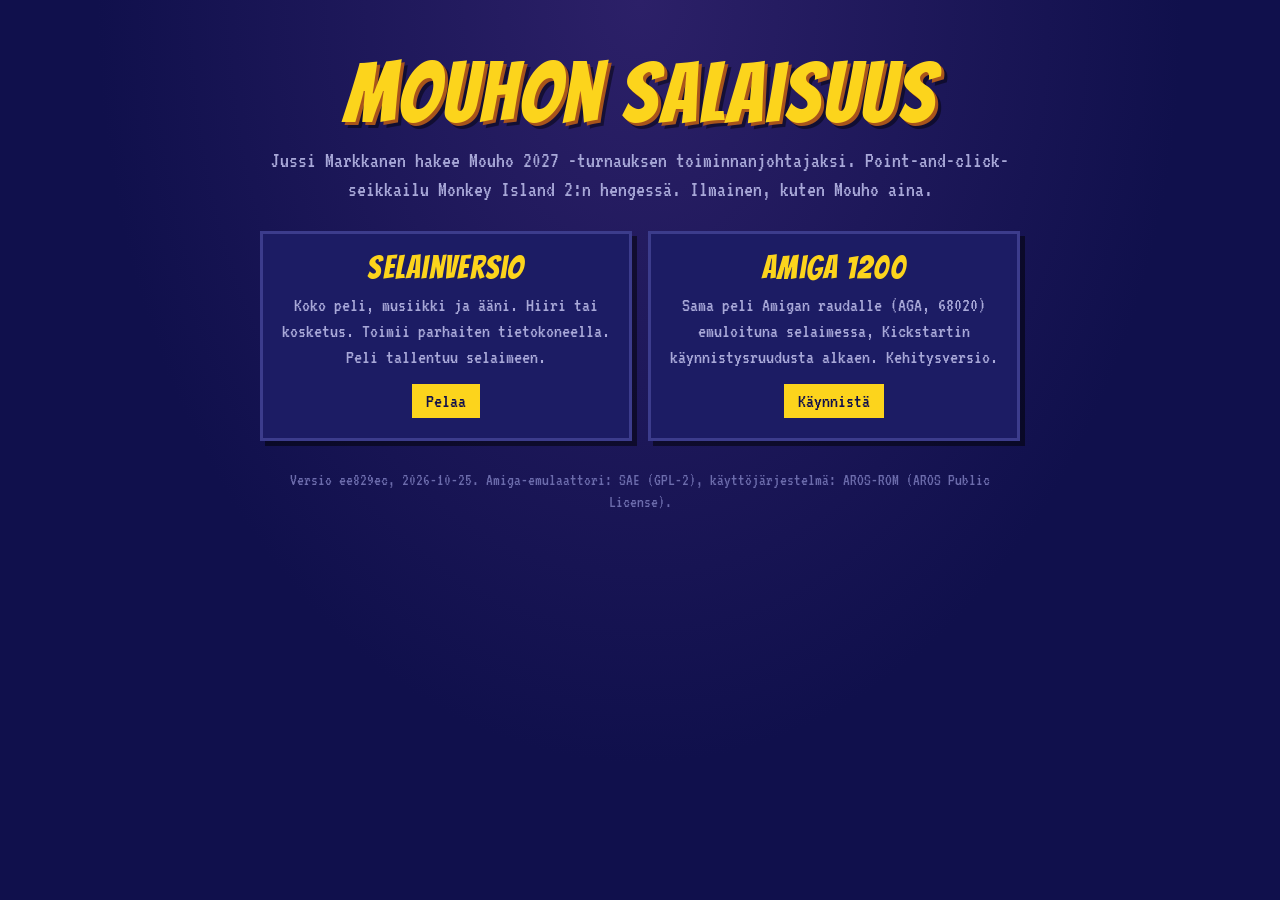
==== index.html @ 5fcc47ce "Mouhon salaisuus: nettiversio (ee829ec)" ====
<!doctype html>
<html lang="fi">
<head>
<meta charset="utf-8">
<meta name="viewport" content="width=device-width, initial-scale=1">
<title>Mouhon salaisuus</title>
<meta name="description" content="Jussi Markkanen ja Mouhon salaisuus: ilmainen point-and-click-seikkailu selaimessa ja Amiga 1200:lla.">
<link rel="preconnect" href="https://fonts.googleapis.com">
<link href="https://fonts.googleapis.com/css2?family=Bangers&family=VT323&display=swap" rel="stylesheet">
<style>
:root { --bg: #10104c; --ink: #fcfcfc; --muted: #a8a8d8; --gold: #fcd41c; --card: #1c1c64; --line: #3c3c8c; }
* { box-sizing: border-box; }
body { margin: 0; min-height: 100vh; background: radial-gradient(ellipse at top, #2c2068, var(--bg) 60%) fixed, var(--bg); color: var(--ink);
  font: 20px/1.3 VT323, monospace; padding: 16px; }
main { max-width: 760px; margin: max(4vh, 16px) auto; text-align: center; overflow-wrap: anywhere; }
h1 { font: 400 clamp(34px, 11vw, 84px)/1 Bangers, VT323, sans-serif; letter-spacing: .03em; color: var(--gold); margin: 0;
  text-shadow: 3px 3px 0 #a8541c, 6px 6px 0 rgba(0,0,0,.45); }
.sub { color: var(--muted); margin: 10px 0 28px; font-size: 22px; }
.cards { display: grid; grid-template-columns: repeat(auto-fit, minmax(min(260px, 100%), 1fr)); gap: 16px; }
a.card { display: block; text-decoration: none; color: var(--ink); background: var(--card); border: 3px solid var(--line); padding: 18px 16px 20px;
  box-shadow: 5px 5px 0 rgba(0,0,0,.5); transition: transform .08s, border-color .08s; }
a.card:hover, a.card:focus-visible { border-color: var(--gold); transform: translate(-2px, -2px); outline: none; }
.card b { display: block; font: 400 32px/1 Bangers, VT323, sans-serif; letter-spacing: .04em; color: var(--gold); margin-bottom: 8px; }
.card span { color: var(--muted); }
.card .go { display: inline-block; margin-top: 14px; padding: 4px 14px; background: var(--gold); color: var(--bg); }
footer { margin-top: 28px; color: #6c6cac; font-size: 17px; }
</style>
</head>
<body>
<main>
  <h1>Mouhon salaisuus</h1>
  <p class="sub">Jussi Markkanen hakee Mouho 2027 -turnauksen toiminnanjohtajaksi. Point-and-click-seikkailu Monkey Island 2:n hengessä. Ilmainen, kuten Mouho aina.</p>
  <div class="cards">
    <a class="card" href="peli/"><b>Selainversio</b><span>Koko peli, musiikki ja ääni. Hiiri tai kosketus. Toimii parhaiten tietokoneella. Peli tallentuu selaimeen.</span><br><span class="go">Pelaa</span></a>
    <a class="card" href="amiga/"><b>Amiga 1200</b><span>Sama peli Amigan raudalle (AGA, 68020) emuloituna selaimessa, Kickstartin käynnistysruudusta alkaen. Kehitysversio.</span><br><span class="go">Käynnistä</span></a>
  </div>
  <footer>Versio ee829ec, 2026-10-25. Amiga-emulaattori: SAE (GPL-2), käyttöjärjestelmä: AROS-ROM (AROS Public License).</footer>
</main>
</body>
</html>
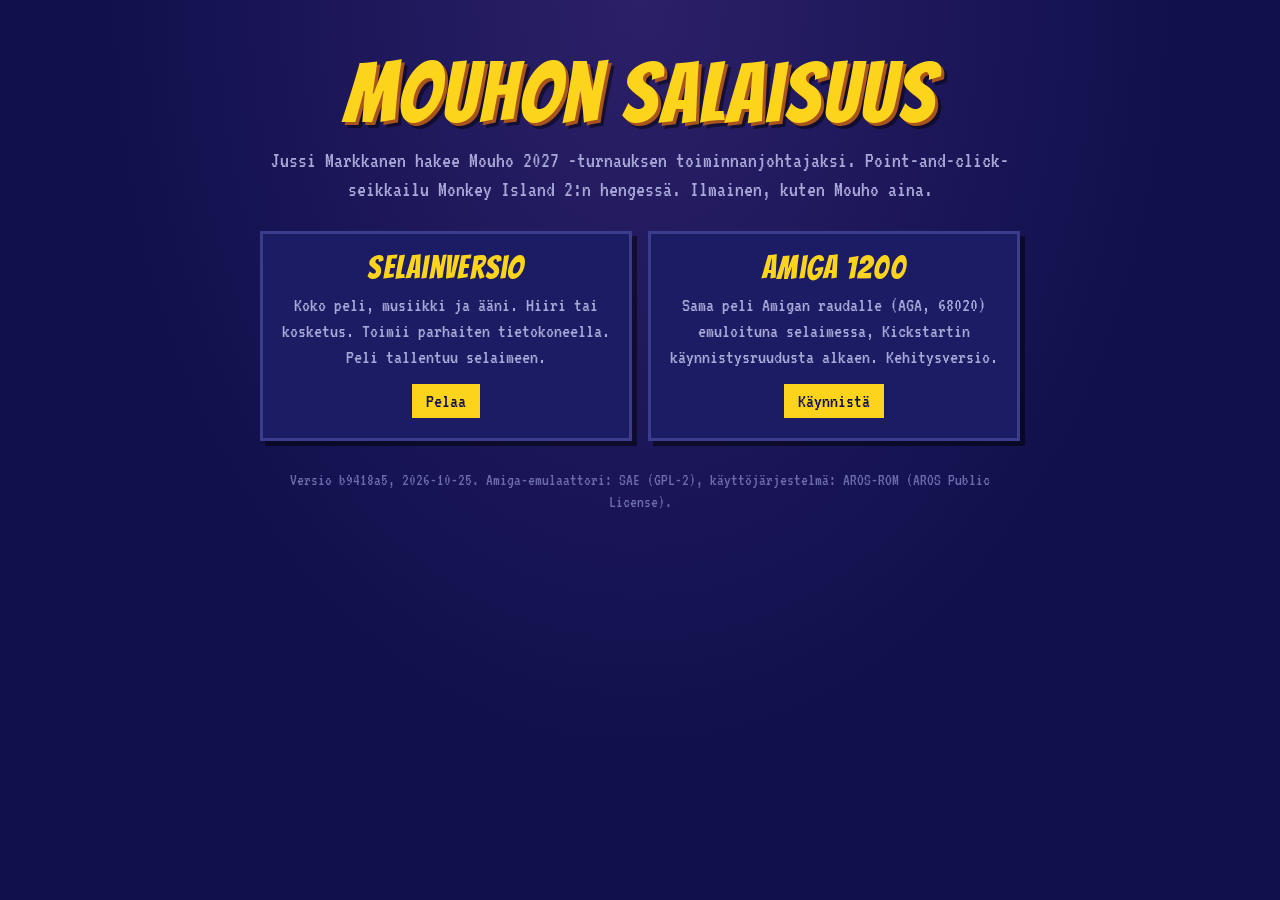
==== commit a740c74c: "Mouhon salaisuus: nettiversio (b9418a5), mobiiliversio" ====
--- a/index.html
+++ b/index.html
@@ -34,7 +34,7 @@
     <a class="card" href="peli/"><b>Selainversio</b><span>Koko peli, musiikki ja ääni. Hiiri tai kosketus. Toimii parhaiten tietokoneella. Peli tallentuu selaimeen.</span><br><span class="go">Pelaa</span></a>
     <a class="card" href="amiga/"><b>Amiga 1200</b><span>Sama peli Amigan raudalle (AGA, 68020) emuloituna selaimessa, Kickstartin käynnistysruudusta alkaen. Kehitysversio.</span><br><span class="go">Käynnistä</span></a>
   </div>
-  <footer>Versio ee829ec, 2026-10-25. Amiga-emulaattori: SAE (GPL-2), käyttöjärjestelmä: AROS-ROM (AROS Public License).</footer>
+  <footer>Versio b9418a5, 2026-10-25. Amiga-emulaattori: SAE (GPL-2), käyttöjärjestelmä: AROS-ROM (AROS Public License).</footer>
 </main>
 </body>
 </html>
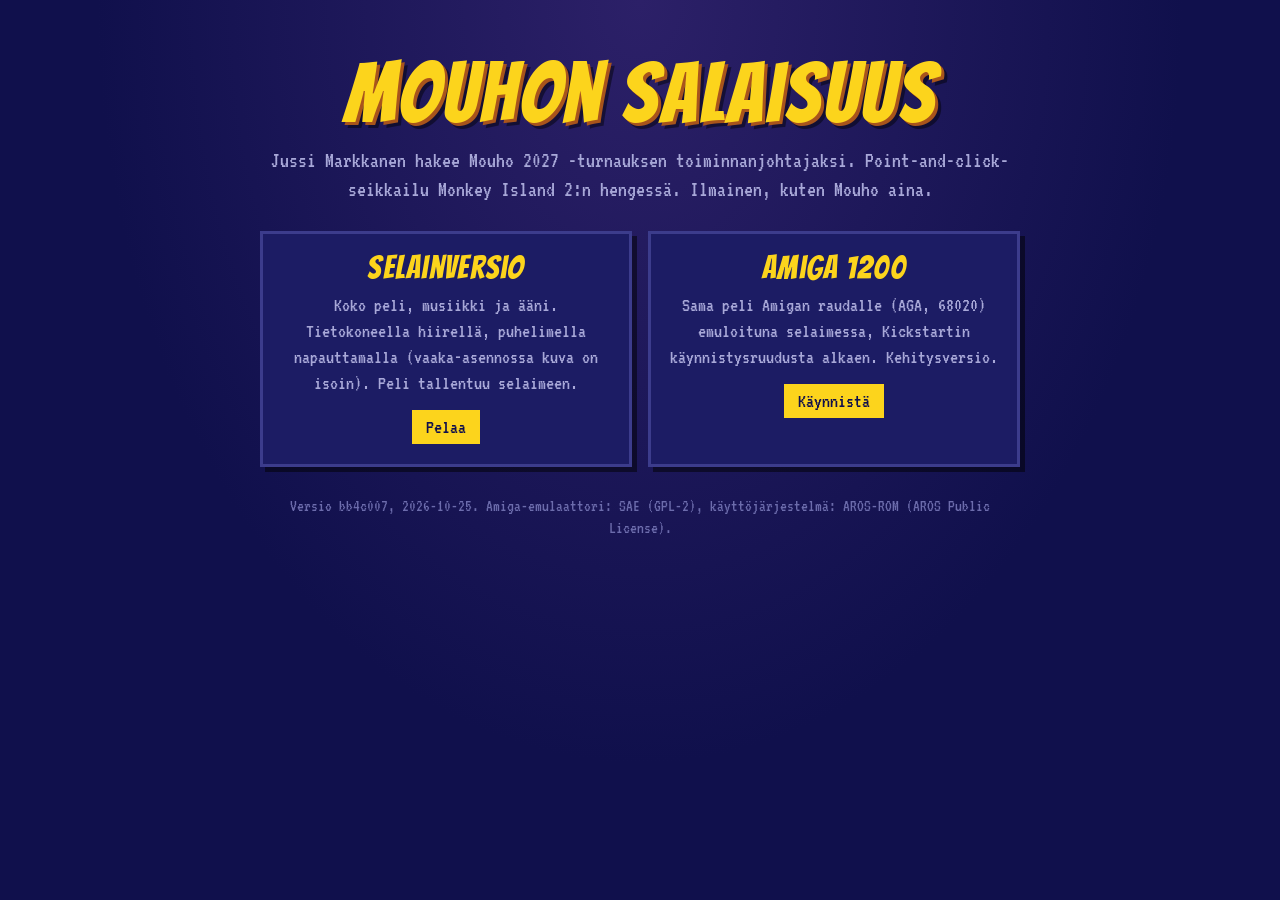
==== commit 291ddcef: "Mouhon salaisuus: nettiversio (bb4c007), mobiilizoomi" ====
--- a/index.html
+++ b/index.html
@@ -31,10 +31,10 @@
   <h1>Mouhon salaisuus</h1>
   <p class="sub">Jussi Markkanen hakee Mouho 2027 -turnauksen toiminnanjohtajaksi. Point-and-click-seikkailu Monkey Island 2:n hengessä. Ilmainen, kuten Mouho aina.</p>
   <div class="cards">
-    <a class="card" href="peli/"><b>Selainversio</b><span>Koko peli, musiikki ja ääni. Hiiri tai kosketus. Toimii parhaiten tietokoneella. Peli tallentuu selaimeen.</span><br><span class="go">Pelaa</span></a>
+    <a class="card" href="peli/?v=bb4c007"><b>Selainversio</b><span>Koko peli, musiikki ja ääni. Tietokoneella hiirellä, puhelimella napauttamalla (vaaka-asennossa kuva on isoin). Peli tallentuu selaimeen.</span><br><span class="go">Pelaa</span></a>
     <a class="card" href="amiga/"><b>Amiga 1200</b><span>Sama peli Amigan raudalle (AGA, 68020) emuloituna selaimessa, Kickstartin käynnistysruudusta alkaen. Kehitysversio.</span><br><span class="go">Käynnistä</span></a>
   </div>
-  <footer>Versio b9418a5, 2026-10-25. Amiga-emulaattori: SAE (GPL-2), käyttöjärjestelmä: AROS-ROM (AROS Public License).</footer>
+  <footer>Versio bb4c007, 2026-10-25. Amiga-emulaattori: SAE (GPL-2), käyttöjärjestelmä: AROS-ROM (AROS Public License).</footer>
 </main>
 </body>
 </html>
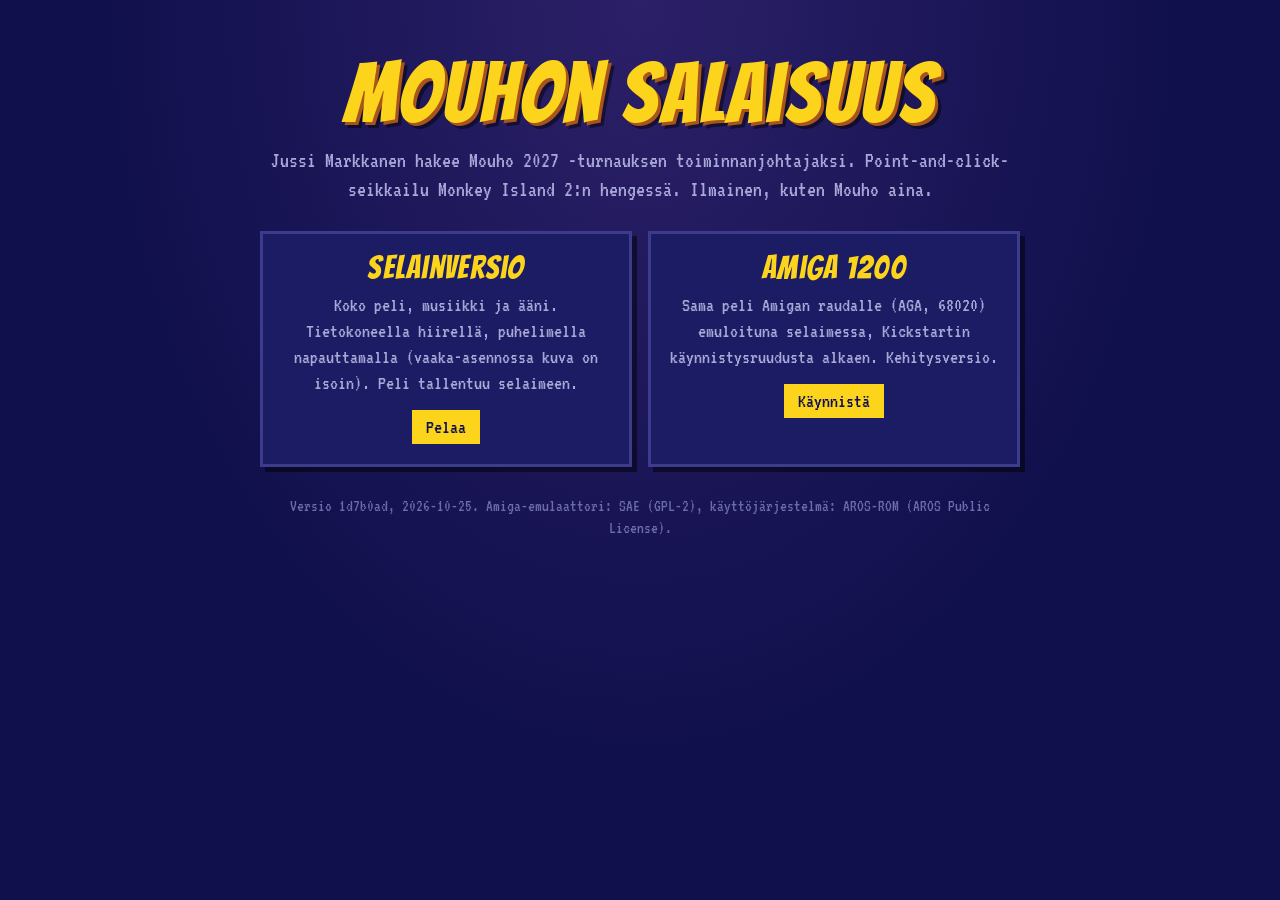
==== commit 7c372ee2: "Mouhon salaisuus: nettiversio (1d7b0ad), Myrrän puhelu ja Jalonen" ====
--- a/index.html
+++ b/index.html
@@ -31,10 +31,10 @@
   <h1>Mouhon salaisuus</h1>
   <p class="sub">Jussi Markkanen hakee Mouho 2027 -turnauksen toiminnanjohtajaksi. Point-and-click-seikkailu Monkey Island 2:n hengessä. Ilmainen, kuten Mouho aina.</p>
   <div class="cards">
-    <a class="card" href="peli/?v=bb4c007"><b>Selainversio</b><span>Koko peli, musiikki ja ääni. Tietokoneella hiirellä, puhelimella napauttamalla (vaaka-asennossa kuva on isoin). Peli tallentuu selaimeen.</span><br><span class="go">Pelaa</span></a>
+    <a class="card" href="peli/?v=1d7b0ad"><b>Selainversio</b><span>Koko peli, musiikki ja ääni. Tietokoneella hiirellä, puhelimella napauttamalla (vaaka-asennossa kuva on isoin). Peli tallentuu selaimeen.</span><br><span class="go">Pelaa</span></a>
     <a class="card" href="amiga/"><b>Amiga 1200</b><span>Sama peli Amigan raudalle (AGA, 68020) emuloituna selaimessa, Kickstartin käynnistysruudusta alkaen. Kehitysversio.</span><br><span class="go">Käynnistä</span></a>
   </div>
-  <footer>Versio bb4c007, 2026-10-25. Amiga-emulaattori: SAE (GPL-2), käyttöjärjestelmä: AROS-ROM (AROS Public License).</footer>
+  <footer>Versio 1d7b0ad, 2026-10-25. Amiga-emulaattori: SAE (GPL-2), käyttöjärjestelmä: AROS-ROM (AROS Public License).</footer>
 </main>
 </body>
 </html>
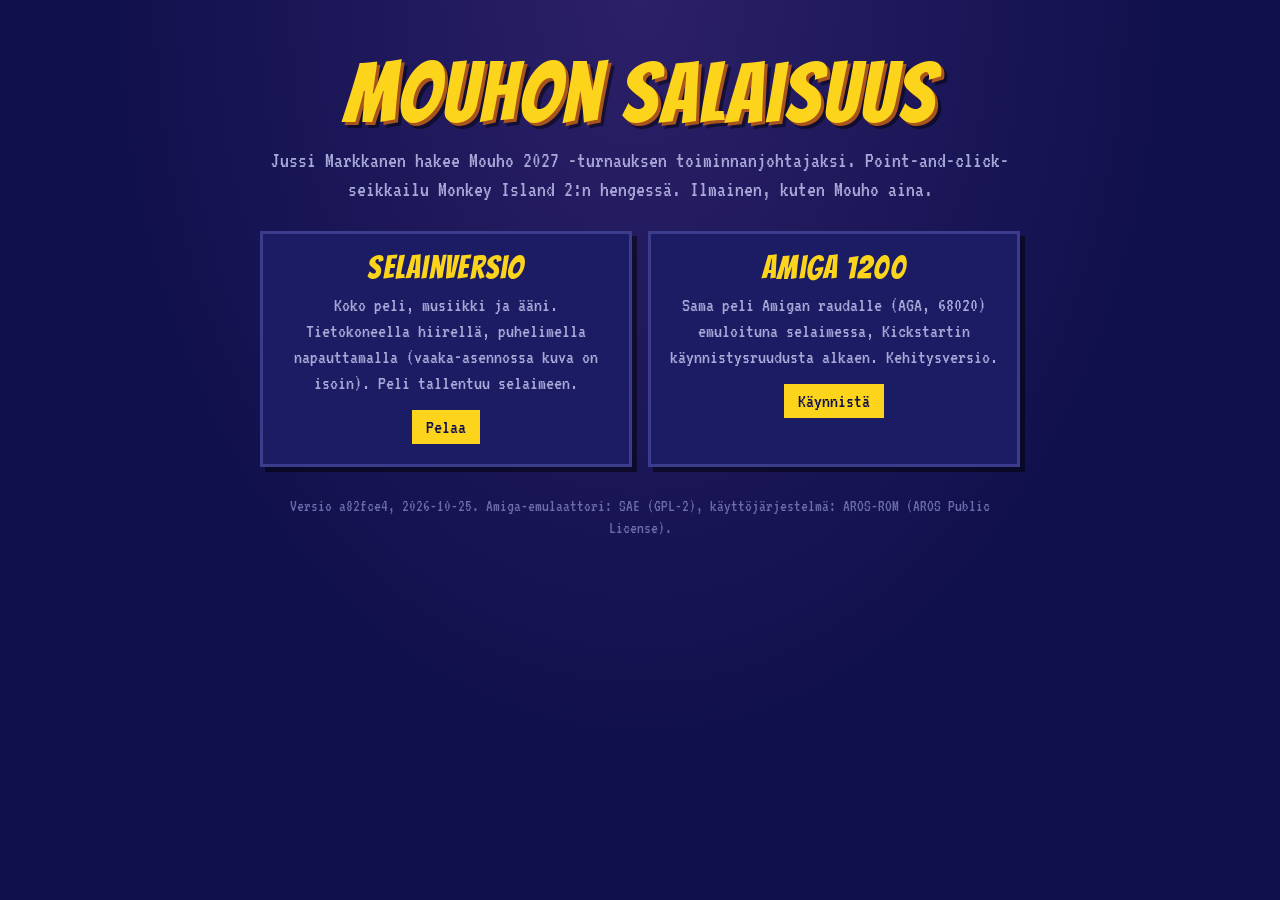
==== commit 7b9cdf33: "Mouhon salaisuus: nettiversio (a82fce4), penkkirivi ja vuodenajat" ====
--- a/index.html
+++ b/index.html
@@ -31,10 +31,10 @@
   <h1>Mouhon salaisuus</h1>
   <p class="sub">Jussi Markkanen hakee Mouho 2027 -turnauksen toiminnanjohtajaksi. Point-and-click-seikkailu Monkey Island 2:n hengessä. Ilmainen, kuten Mouho aina.</p>
   <div class="cards">
-    <a class="card" href="peli/?v=1d7b0ad"><b>Selainversio</b><span>Koko peli, musiikki ja ääni. Tietokoneella hiirellä, puhelimella napauttamalla (vaaka-asennossa kuva on isoin). Peli tallentuu selaimeen.</span><br><span class="go">Pelaa</span></a>
+    <a class="card" href="peli/?v=a82fce4"><b>Selainversio</b><span>Koko peli, musiikki ja ääni. Tietokoneella hiirellä, puhelimella napauttamalla (vaaka-asennossa kuva on isoin). Peli tallentuu selaimeen.</span><br><span class="go">Pelaa</span></a>
     <a class="card" href="amiga/"><b>Amiga 1200</b><span>Sama peli Amigan raudalle (AGA, 68020) emuloituna selaimessa, Kickstartin käynnistysruudusta alkaen. Kehitysversio.</span><br><span class="go">Käynnistä</span></a>
   </div>
-  <footer>Versio 1d7b0ad, 2026-10-25. Amiga-emulaattori: SAE (GPL-2), käyttöjärjestelmä: AROS-ROM (AROS Public License).</footer>
+  <footer>Versio a82fce4, 2026-10-25. Amiga-emulaattori: SAE (GPL-2), käyttöjärjestelmä: AROS-ROM (AROS Public License).</footer>
 </main>
 </body>
 </html>
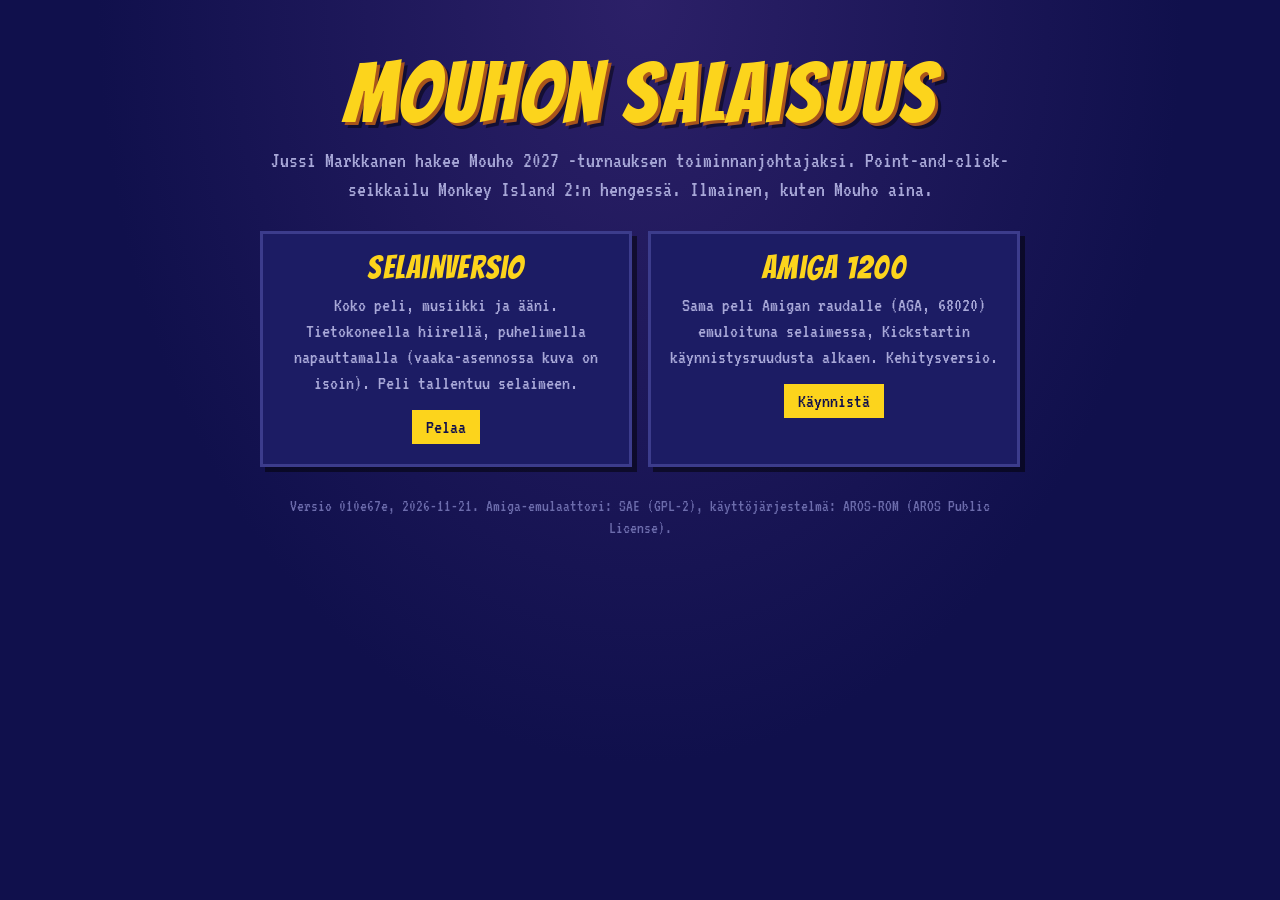
==== commit dd202b20: "Mouhon salaisuus: nettiversio (010e67e), uusi aloitusruutu" ====
--- a/index.html
+++ b/index.html
@@ -31,10 +31,10 @@
   <h1>Mouhon salaisuus</h1>
   <p class="sub">Jussi Markkanen hakee Mouho 2027 -turnauksen toiminnanjohtajaksi. Point-and-click-seikkailu Monkey Island 2:n hengessä. Ilmainen, kuten Mouho aina.</p>
   <div class="cards">
-    <a class="card" href="peli/?v=a82fce4"><b>Selainversio</b><span>Koko peli, musiikki ja ääni. Tietokoneella hiirellä, puhelimella napauttamalla (vaaka-asennossa kuva on isoin). Peli tallentuu selaimeen.</span><br><span class="go">Pelaa</span></a>
+    <a class="card" href="peli/?v=010e67e"><b>Selainversio</b><span>Koko peli, musiikki ja ääni. Tietokoneella hiirellä, puhelimella napauttamalla (vaaka-asennossa kuva on isoin). Peli tallentuu selaimeen.</span><br><span class="go">Pelaa</span></a>
     <a class="card" href="amiga/"><b>Amiga 1200</b><span>Sama peli Amigan raudalle (AGA, 68020) emuloituna selaimessa, Kickstartin käynnistysruudusta alkaen. Kehitysversio.</span><br><span class="go">Käynnistä</span></a>
   </div>
-  <footer>Versio a82fce4, 2026-10-25. Amiga-emulaattori: SAE (GPL-2), käyttöjärjestelmä: AROS-ROM (AROS Public License).</footer>
+  <footer>Versio 010e67e, 2026-11-21. Amiga-emulaattori: SAE (GPL-2), käyttöjärjestelmä: AROS-ROM (AROS Public License).</footer>
 </main>
 </body>
 </html>
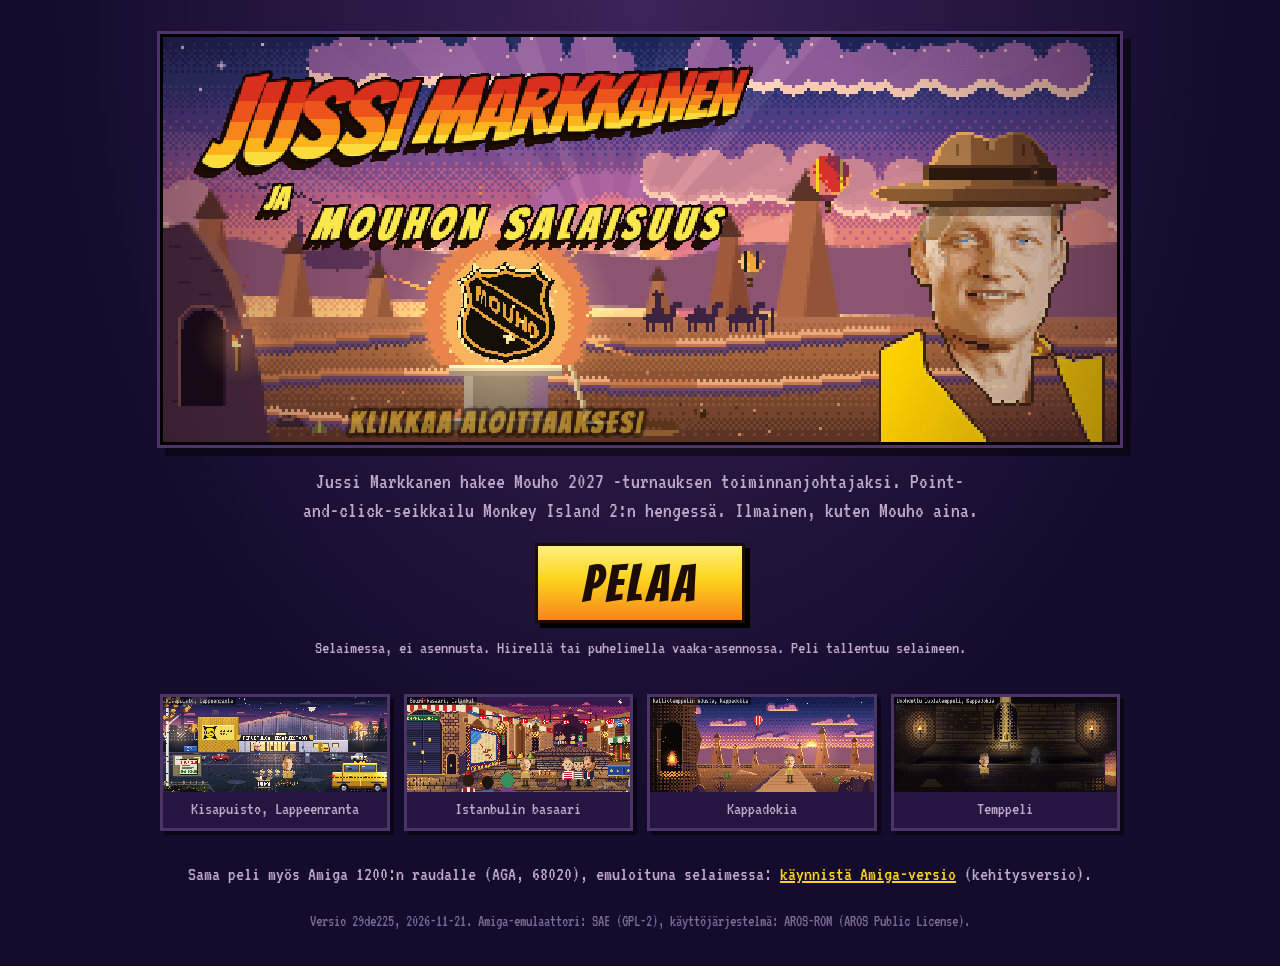
==== commit e99415da: "Mouhon salaisuus: nettiversio (29de225), kuvallinen aloitussivu ja linkin esikatselukuva" ====
--- a/index.html
+++ b/index.html
@@ -4,37 +4,61 @@
 <meta charset="utf-8">
 <meta name="viewport" content="width=device-width, initial-scale=1">
 <title>Mouhon salaisuus</title>
-<meta name="description" content="Jussi Markkanen ja Mouhon salaisuus: ilmainen point-and-click-seikkailu selaimessa ja Amiga 1200:lla.">
+<meta name="description" content="Ilmainen point-and-click-seikkailu selaimessa: Jussi Markkanen hakee Mouho 2027 -turnauksen toiminnanjohtajaksi. Kisapuisto, Istanbulin basaari ja Kappadokian temppeli.">
+<meta property="og:type" content="website">
+<meta property="og:title" content="Jussi Markkanen ja Mouhon salaisuus">
+<meta property="og:description" content="Ilmainen point-and-click-seikkailu selaimessa: Jussi Markkanen hakee Mouho 2027 -turnauksen toiminnanjohtajaksi. Kisapuisto, Istanbulin basaari ja Kappadokian temppeli.">
+<meta property="og:url" content="https://mikaheino.github.io/mouhon-salaisuus-peli/">
+<meta property="og:image" content="https://mikaheino.github.io/mouhon-salaisuus-peli/og.jpg?v=29de225">
+<meta property="og:image:type" content="image/jpeg">
+<meta property="og:image:width" content="1200">
+<meta property="og:image:height" content="630">
+<meta property="og:image:alt" content="Aloitusruutu: Jussi Markkanen fedorassa, Mouhon kilpi hehkuu Kappadokian auringonlaskussa">
+<meta property="og:locale" content="fi_FI">
+<meta name="twitter:card" content="summary_large_image">
 <link rel="preconnect" href="https://fonts.googleapis.com">
 <link href="https://fonts.googleapis.com/css2?family=Bangers&family=VT323&display=swap" rel="stylesheet">
 <style>
-:root { --bg: #10104c; --ink: #fcfcfc; --muted: #a8a8d8; --gold: #fcd41c; --card: #1c1c64; --line: #3c3c8c; }
+:root { --bg: #140c2c; --ink: #fcf0d8; --muted: #c0a8c8; --gold: #fcd41c; --orange: #f8841c; --card: #241640; --line: #4c3468; }
 * { box-sizing: border-box; }
-body { margin: 0; min-height: 100vh; background: radial-gradient(ellipse at top, #2c2068, var(--bg) 60%) fixed, var(--bg); color: var(--ink);
+body { margin: 0; min-height: 100vh; background: radial-gradient(ellipse at top, #3c2458, var(--bg) 65%) fixed, var(--bg); color: var(--ink);
   font: 20px/1.3 VT323, monospace; padding: 16px; }
-main { max-width: 760px; margin: max(4vh, 16px) auto; text-align: center; overflow-wrap: anywhere; }
-h1 { font: 400 clamp(34px, 11vw, 84px)/1 Bangers, VT323, sans-serif; letter-spacing: .03em; color: var(--gold); margin: 0;
-  text-shadow: 3px 3px 0 #a8541c, 6px 6px 0 rgba(0,0,0,.45); }
-.sub { color: var(--muted); margin: 10px 0 28px; font-size: 22px; }
-.cards { display: grid; grid-template-columns: repeat(auto-fit, minmax(min(260px, 100%), 1fr)); gap: 16px; }
-a.card { display: block; text-decoration: none; color: var(--ink); background: var(--card); border: 3px solid var(--line); padding: 18px 16px 20px;
-  box-shadow: 5px 5px 0 rgba(0,0,0,.5); transition: transform .08s, border-color .08s; }
-a.card:hover, a.card:focus-visible { border-color: var(--gold); transform: translate(-2px, -2px); outline: none; }
-.card b { display: block; font: 400 32px/1 Bangers, VT323, sans-serif; letter-spacing: .04em; color: var(--gold); margin-bottom: 8px; }
-.card span { color: var(--muted); }
-.card .go { display: inline-block; margin-top: 14px; padding: 4px 14px; background: var(--gold); color: var(--bg); }
-footer { margin-top: 28px; color: #6c6cac; font-size: 17px; }
+main { max-width: 960px; margin: max(2vh, 8px) auto; text-align: center; overflow-wrap: anywhere; }
+.vh { position: absolute; width: 1px; height: 1px; overflow: hidden; clip: rect(0 0 0 0); white-space: nowrap; }
+img { image-rendering: pixelated; display: block; width: 100%; height: auto; }
+.hero { display: block; border: 3px solid #000; box-shadow: 0 0 0 3px var(--line), 8px 8px 0 3px rgba(0,0,0,.5); }
+.hero img { aspect-ratio: 320 / 136; }
+.sub { color: var(--muted); margin: 22px auto 18px; font-size: 22px; max-width: 680px; }
+.play { display: inline-block; font: 400 clamp(34px, 8vw, 52px)/1 Bangers, VT323, sans-serif; letter-spacing: .06em; text-decoration: none;
+  color: #1c0c04; background: linear-gradient(#fcf07c, var(--gold) 45%, var(--orange)); padding: 12px 44px 10px; border: 3px solid #1c0c04;
+  box-shadow: 5px 5px 0 #000; transition: transform .08s, box-shadow .08s; }
+.play:hover, .play:focus-visible { transform: translate(-2px, -2px); box-shadow: 7px 7px 0 #000; outline: none; }
+.play:active { transform: translate(3px, 3px); box-shadow: 2px 2px 0 #000; }
+.note { color: var(--muted); font-size: 18px; margin: 14px 0 34px; }
+.gallery { display: grid; grid-template-columns: repeat(auto-fit, minmax(min(210px, 100%), 1fr)); gap: 14px; margin: 0; }
+figure { margin: 0; background: var(--card); border: 3px solid var(--line); box-shadow: 4px 4px 0 rgba(0,0,0,.5); }
+figure img { aspect-ratio: 320 / 136; }
+figcaption { padding: 6px 8px 7px; color: var(--muted); font-size: 18px; }
+.amiga { margin-top: 30px; color: var(--muted); }
+.amiga a { color: var(--gold); }
+footer { margin-top: 24px; color: #7c6c94; font-size: 16px; }
 </style>
 </head>
 <body>
 <main>
-  <h1>Mouhon salaisuus</h1>
+  <h1 class="vh">Jussi Markkanen ja Mouhon salaisuus</h1>
+  <a class="hero" href="peli/?v=29de225"><img src="kuvat/otsikko.png?v=29de225" width="640" height="272" alt="Aloitusruutu: Jussi Markkanen fedorassa, Mouhon kilpi hehkuu Kappadokian auringonlaskussa"></a>
   <p class="sub">Jussi Markkanen hakee Mouho 2027 -turnauksen toiminnanjohtajaksi. Point-and-click-seikkailu Monkey Island 2:n hengessä. Ilmainen, kuten Mouho aina.</p>
-  <div class="cards">
-    <a class="card" href="peli/?v=010e67e"><b>Selainversio</b><span>Koko peli, musiikki ja ääni. Tietokoneella hiirellä, puhelimella napauttamalla (vaaka-asennossa kuva on isoin). Peli tallentuu selaimeen.</span><br><span class="go">Pelaa</span></a>
-    <a class="card" href="amiga/"><b>Amiga 1200</b><span>Sama peli Amigan raudalle (AGA, 68020) emuloituna selaimessa, Kickstartin käynnistysruudusta alkaen. Kehitysversio.</span><br><span class="go">Käynnistä</span></a>
+  <a class="play" href="peli/?v=29de225">Pelaa</a>
+  <p class="note">Selaimessa, ei asennusta. Hiirellä tai puhelimella vaaka-asennossa. Peli tallentuu selaimeen.</p>
+  <div class="gallery">
+    <figure><img src="kuvat/kisa.png?v=29de225" width="640" height="272" alt="Kisapuisto Lappeenrannassa" loading="lazy"><figcaption>Kisapuisto, Lappeenranta</figcaption></figure>
+    <figure><img src="kuvat/basaari.png?v=29de225" width="640" height="272" alt="Istanbulin basaari" loading="lazy"><figcaption>Istanbulin basaari</figcaption></figure>
+    <figure><img src="kuvat/kallio.png?v=29de225" width="640" height="272" alt="Kappadokian kalliot" loading="lazy"><figcaption>Kappadokia</figcaption></figure>
+    <figure><img src="kuvat/temppeli.png?v=29de225" width="640" height="272" alt="Temppelin sisällä" loading="lazy"><figcaption>Temppeli</figcaption></figure>
   </div>
-  <footer>Versio 010e67e, 2026-11-21. Amiga-emulaattori: SAE (GPL-2), käyttöjärjestelmä: AROS-ROM (AROS Public License).</footer>
+  <p class="amiga">Sama peli myös Amiga 1200:n raudalle (AGA, 68020), emuloituna selaimessa: <a href="amiga/">käynnistä Amiga-versio</a> (kehitysversio).</p>
+  <footer>Versio 29de225, 2026-11-21. Amiga-emulaattori: SAE (GPL-2), käyttöjärjestelmä: AROS-ROM (AROS Public License).</footer>
 </main>
 </body>
 </html>
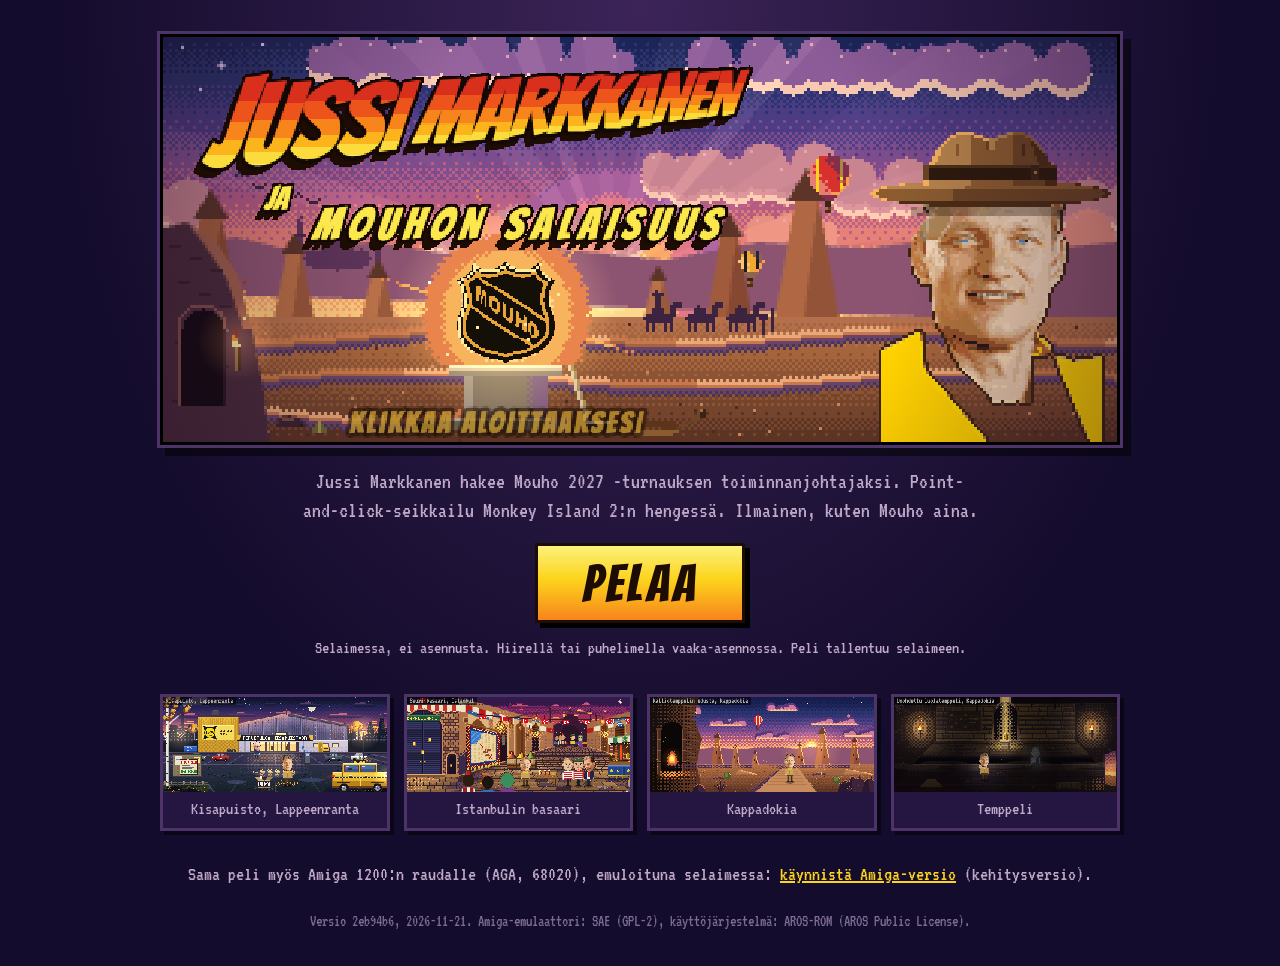
==== commit 527d7ae4: "Mouhon salaisuus: nettiversio (2eb94b6), esikatselun kuvaus" ====
--- a/index.html
+++ b/index.html
@@ -4,12 +4,12 @@
 <meta charset="utf-8">
 <meta name="viewport" content="width=device-width, initial-scale=1">
 <title>Mouhon salaisuus</title>
-<meta name="description" content="Ilmainen point-and-click-seikkailu selaimessa: Jussi Markkanen hakee Mouho 2027 -turnauksen toiminnanjohtajaksi. Kisapuisto, Istanbulin basaari ja Kappadokian temppeli.">
+<meta name="description" content="Selvitä, milloin MOUHO 2027 -turnaus pidetään! Ilmainen point-and-click-seikkailu selaimessa: Kisapuisto, Istanbulin basaari ja Kappadokian temppeli.">
 <meta property="og:type" content="website">
 <meta property="og:title" content="Jussi Markkanen ja Mouhon salaisuus">
-<meta property="og:description" content="Ilmainen point-and-click-seikkailu selaimessa: Jussi Markkanen hakee Mouho 2027 -turnauksen toiminnanjohtajaksi. Kisapuisto, Istanbulin basaari ja Kappadokian temppeli.">
+<meta property="og:description" content="Selvitä, milloin MOUHO 2027 -turnaus pidetään! Ilmainen point-and-click-seikkailu selaimessa: Kisapuisto, Istanbulin basaari ja Kappadokian temppeli.">
 <meta property="og:url" content="https://mikaheino.github.io/mouhon-salaisuus-peli/">
-<meta property="og:image" content="https://mikaheino.github.io/mouhon-salaisuus-peli/og.jpg?v=29de225">
+<meta property="og:image" content="https://mikaheino.github.io/mouhon-salaisuus-peli/og.jpg?v=2eb94b6">
 <meta property="og:image:type" content="image/jpeg">
 <meta property="og:image:width" content="1200">
 <meta property="og:image:height" content="630">
@@ -47,18 +47,18 @@
 <body>
 <main>
   <h1 class="vh">Jussi Markkanen ja Mouhon salaisuus</h1>
-  <a class="hero" href="peli/?v=29de225"><img src="kuvat/otsikko.png?v=29de225" width="640" height="272" alt="Aloitusruutu: Jussi Markkanen fedorassa, Mouhon kilpi hehkuu Kappadokian auringonlaskussa"></a>
+  <a class="hero" href="peli/?v=2eb94b6"><img src="kuvat/otsikko.png?v=2eb94b6" width="640" height="272" alt="Aloitusruutu: Jussi Markkanen fedorassa, Mouhon kilpi hehkuu Kappadokian auringonlaskussa"></a>
   <p class="sub">Jussi Markkanen hakee Mouho 2027 -turnauksen toiminnanjohtajaksi. Point-and-click-seikkailu Monkey Island 2:n hengessä. Ilmainen, kuten Mouho aina.</p>
-  <a class="play" href="peli/?v=29de225">Pelaa</a>
+  <a class="play" href="peli/?v=2eb94b6">Pelaa</a>
   <p class="note">Selaimessa, ei asennusta. Hiirellä tai puhelimella vaaka-asennossa. Peli tallentuu selaimeen.</p>
   <div class="gallery">
-    <figure><img src="kuvat/kisa.png?v=29de225" width="640" height="272" alt="Kisapuisto Lappeenrannassa" loading="lazy"><figcaption>Kisapuisto, Lappeenranta</figcaption></figure>
-    <figure><img src="kuvat/basaari.png?v=29de225" width="640" height="272" alt="Istanbulin basaari" loading="lazy"><figcaption>Istanbulin basaari</figcaption></figure>
-    <figure><img src="kuvat/kallio.png?v=29de225" width="640" height="272" alt="Kappadokian kalliot" loading="lazy"><figcaption>Kappadokia</figcaption></figure>
-    <figure><img src="kuvat/temppeli.png?v=29de225" width="640" height="272" alt="Temppelin sisällä" loading="lazy"><figcaption>Temppeli</figcaption></figure>
+    <figure><img src="kuvat/kisa.png?v=2eb94b6" width="640" height="272" alt="Kisapuisto Lappeenrannassa" loading="lazy"><figcaption>Kisapuisto, Lappeenranta</figcaption></figure>
+    <figure><img src="kuvat/basaari.png?v=2eb94b6" width="640" height="272" alt="Istanbulin basaari" loading="lazy"><figcaption>Istanbulin basaari</figcaption></figure>
+    <figure><img src="kuvat/kallio.png?v=2eb94b6" width="640" height="272" alt="Kappadokian kalliot" loading="lazy"><figcaption>Kappadokia</figcaption></figure>
+    <figure><img src="kuvat/temppeli.png?v=2eb94b6" width="640" height="272" alt="Temppelin sisällä" loading="lazy"><figcaption>Temppeli</figcaption></figure>
   </div>
   <p class="amiga">Sama peli myös Amiga 1200:n raudalle (AGA, 68020), emuloituna selaimessa: <a href="amiga/">käynnistä Amiga-versio</a> (kehitysversio).</p>
-  <footer>Versio 29de225, 2026-11-21. Amiga-emulaattori: SAE (GPL-2), käyttöjärjestelmä: AROS-ROM (AROS Public License).</footer>
+  <footer>Versio 2eb94b6, 2026-11-21. Amiga-emulaattori: SAE (GPL-2), käyttöjärjestelmä: AROS-ROM (AROS Public License).</footer>
 </main>
 </body>
 </html>
